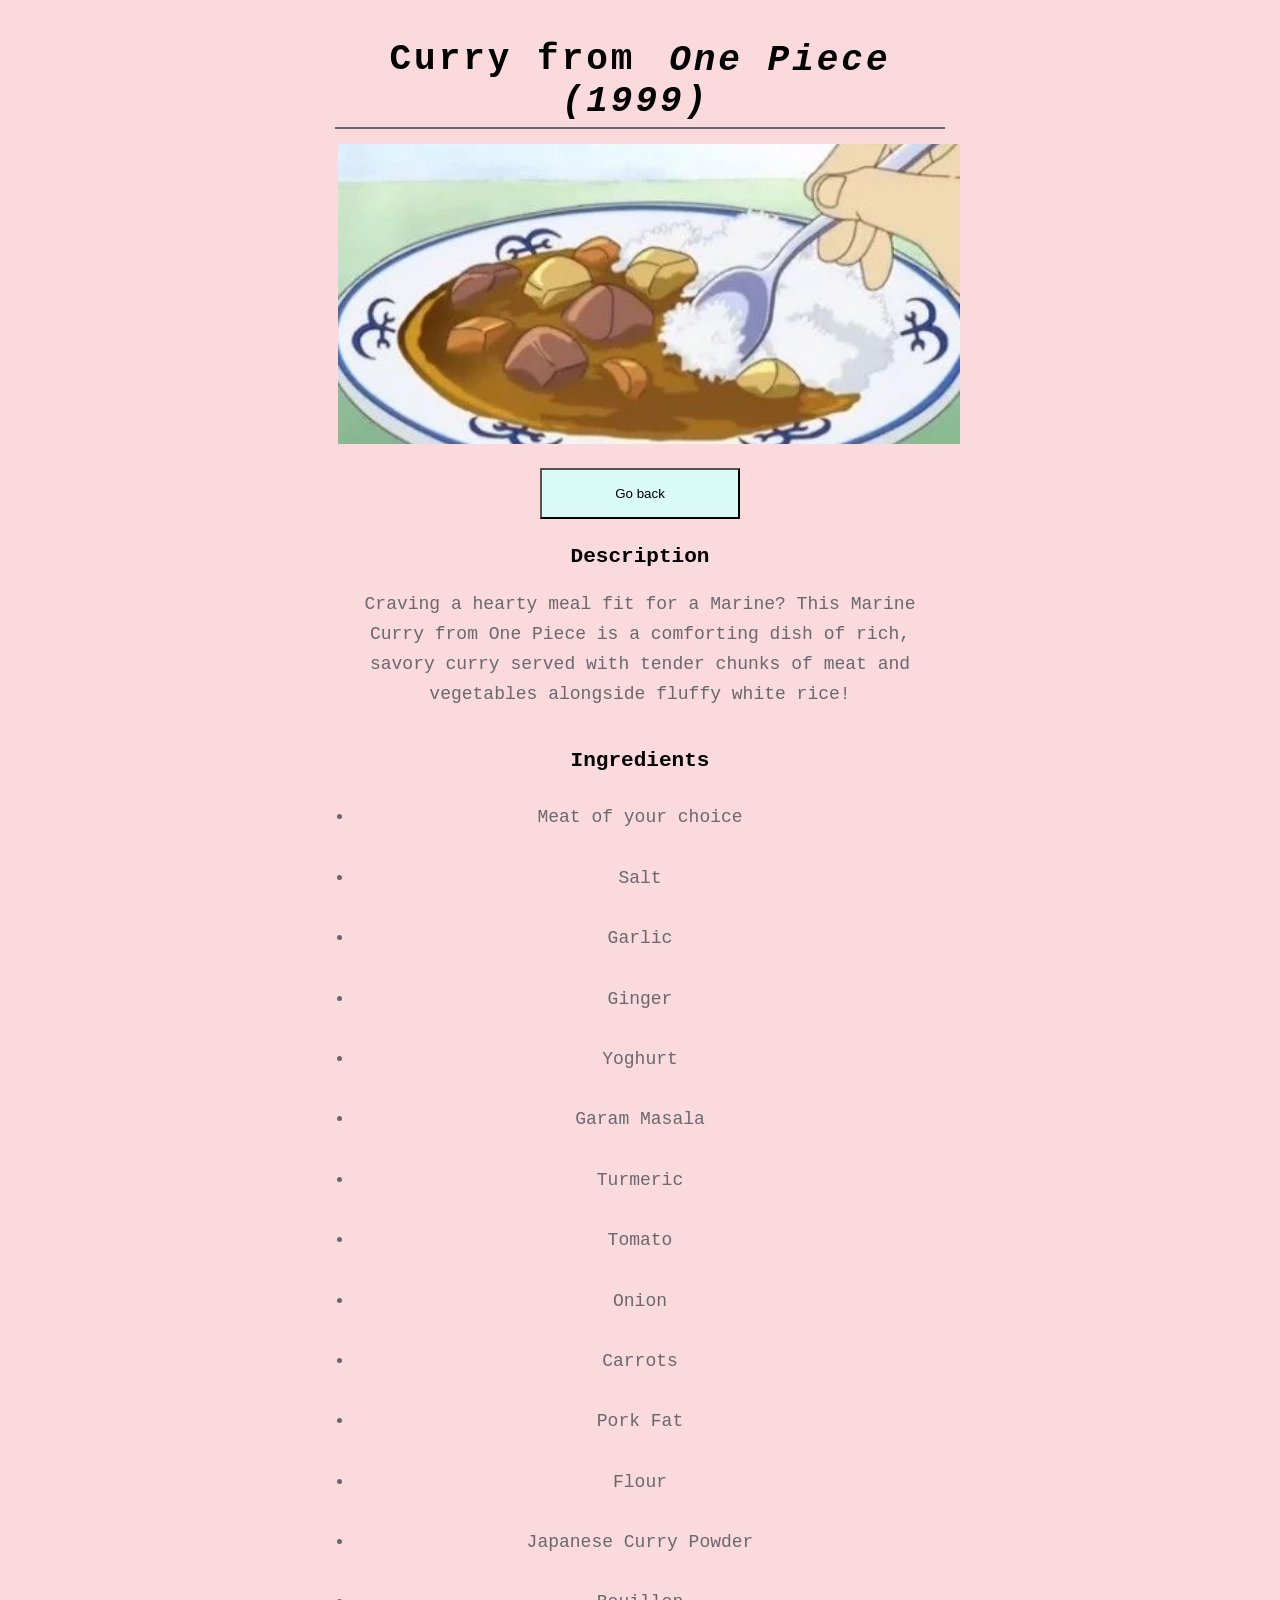
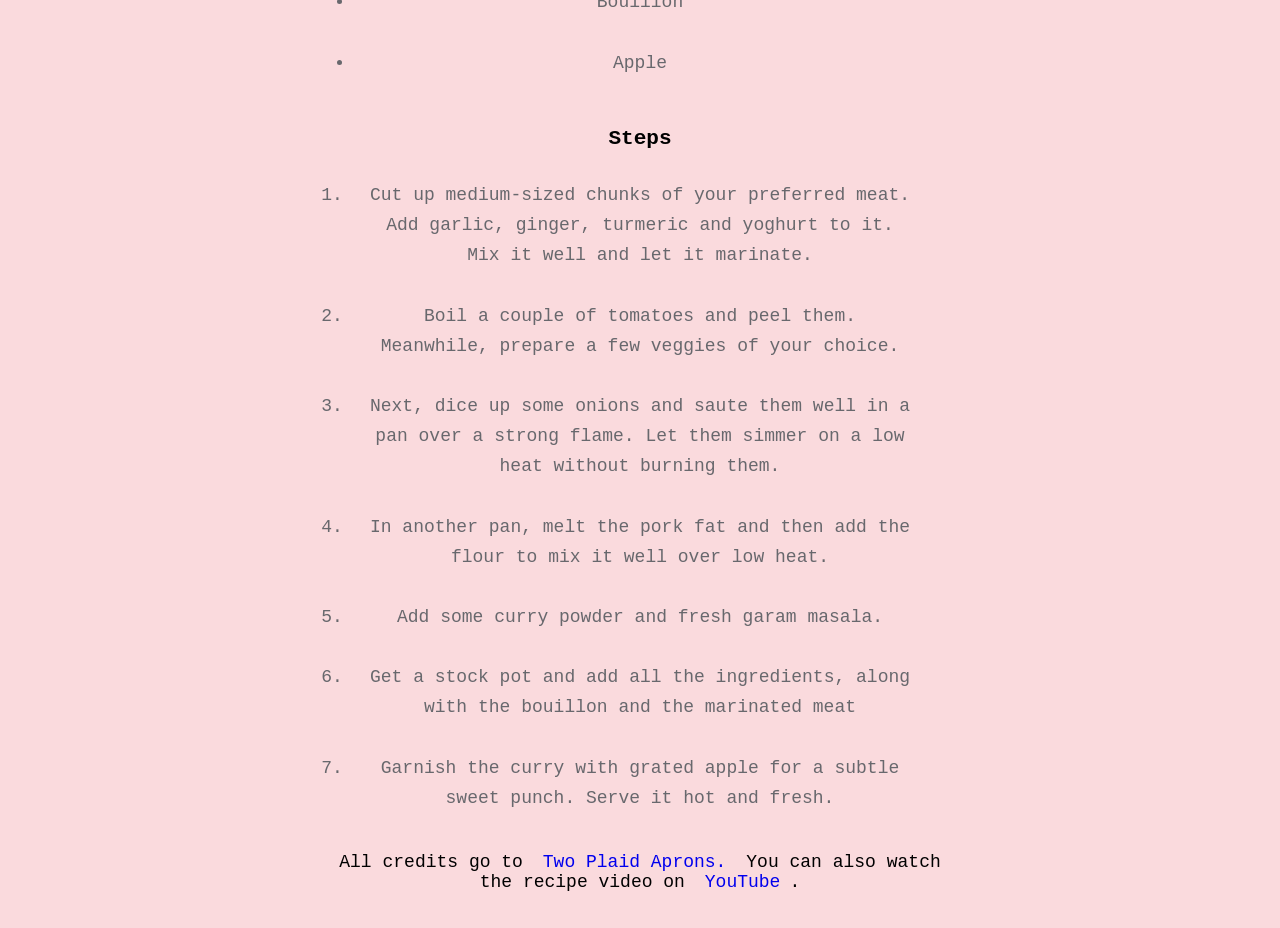
==== recipes/curry.html @ cdf540e1 "First odin project" ====
<!DOCTYPE html>
<html lang="en">
<head>
    <meta charset="UTF-8">
    <meta http-equiv="X-UA-Compatible" content="IE=edge">
    <meta name="viewport" content="width=device-width, initial-scale=1.0">
    <title>Curry</title>
    <link rel="stylesheet" href="../css/style.css">
</head>
<body>
    <div class="wrapper">
    <h1>
        Curry from <em>One Piece (1999)</em>
    </h1>

    <img src="../assets/marine-captains-curry.webp" alt="[one piece curry]">

    <a href="../index.html" target="_self" rel="noopener noreferrer"><button class="btn-group btn">Go back</button></a>

    <div>
        <h3>Description</h3>
        <p>
            Craving a hearty meal fit for a Marine? This Marine Curry from One Piece is a comforting dish of rich, savory curry served with tender chunks of meat and vegetables alongside fluffy white rice!
        </p>
    </div>

    <div>
        <h3>Ingredients</h3>
        <ul>
            <li>Meat of your choice</li>
            <li>Salt</li>
            <li>Garlic</li>
            <li>Ginger</li>
            <li>Yoghurt</li>
            <li>Garam Masala</li>
            <li>Turmeric</li>
            <li>Tomato</li>
            <li>Onion</li>
            <li>Carrots</li>
            <li>Pork Fat</li>
            <li>Flour</li>
            <li>Japanese Curry Powder</li>
            <li>Bouillon</li>
            <li>Apple</li>
        </ul>
    </div>

    <div>
        <h3>Steps</h3>
        <ol>
            <li>Cut up medium-sized chunks of your preferred meat. Add garlic, ginger, turmeric and yoghurt to it. Mix it well and let it marinate.</li>
            <li>Boil a couple of tomatoes and peel them. Meanwhile, prepare a few veggies of your choice.</li>
            <li>Next, dice up some onions and saute them well in a pan over a strong flame. Let them simmer on a low heat without burning them.</li>
            <li>In another pan, melt the pork fat and then add the flour to mix it well over low heat.</li>
            <li>Add some curry powder and fresh garam masala.</li>
            <li>Get a stock pot and add all the ingredients, along with the bouillon and the marinated meat</li>
            <li>Garnish the curry with grated apple for a subtle sweet punch. Serve it hot and fresh.</li>
        </ol>
    </div>

    <footer>
        All credits go to <a href="https://www.youtube.com/@TwoPlaidAprons" target="_blank" rel="noopener noreferrer">Two Plaid Aprons.</a> You can also watch the recipe video on <a href="https://www.youtube.com/watch?v=bvPAxAOwMVo" target="_blank" rel="noopener noreferrer">YouTube</a>.
    </footer>
    </div>
</body>
</html>
---- css/style.css ----
*{
    margin: 0.5vw;
    padding: 0.3vh;
}

body {
    font-family:'Courier New', Courier, monospace;
    font-size: 18px;
    background-color: #fadadd;
    text-align: center;
    height: 100%;
}

h1 {
    border-bottom: 2px solid #68686D;
    letter-spacing: 3px;
    margin: 6px;
    padding: 6px;
}

a {
    text-decoration: none;
}

img {
    width: 100%;
    height: 300px;
    object-fit:cover;
}

.wrapper {
    margin-left: auto;
    margin-right: auto;
    width: 50%;
}

.section {
    margin-left: auto;
    margin-right: auto;
    margin-bottom: 30px;
    padding: 10px;
    text-align: left;
}

.btn{
    min-width: 200px;
    background-color: #DAFAF7;
    width: 100%;
    padding: 16px;
    margin-top: 10px;
    cursor: pointer;
}

.btn-group {
    display: inline-block;
    width: 200px;
}

.btn-group button:not(:last-child) {
    border-bottom: none; 
}

li, p {
    color: #68686D;
    padding: 12px;
    line-height: 30px;
    text-justify: auto;
}
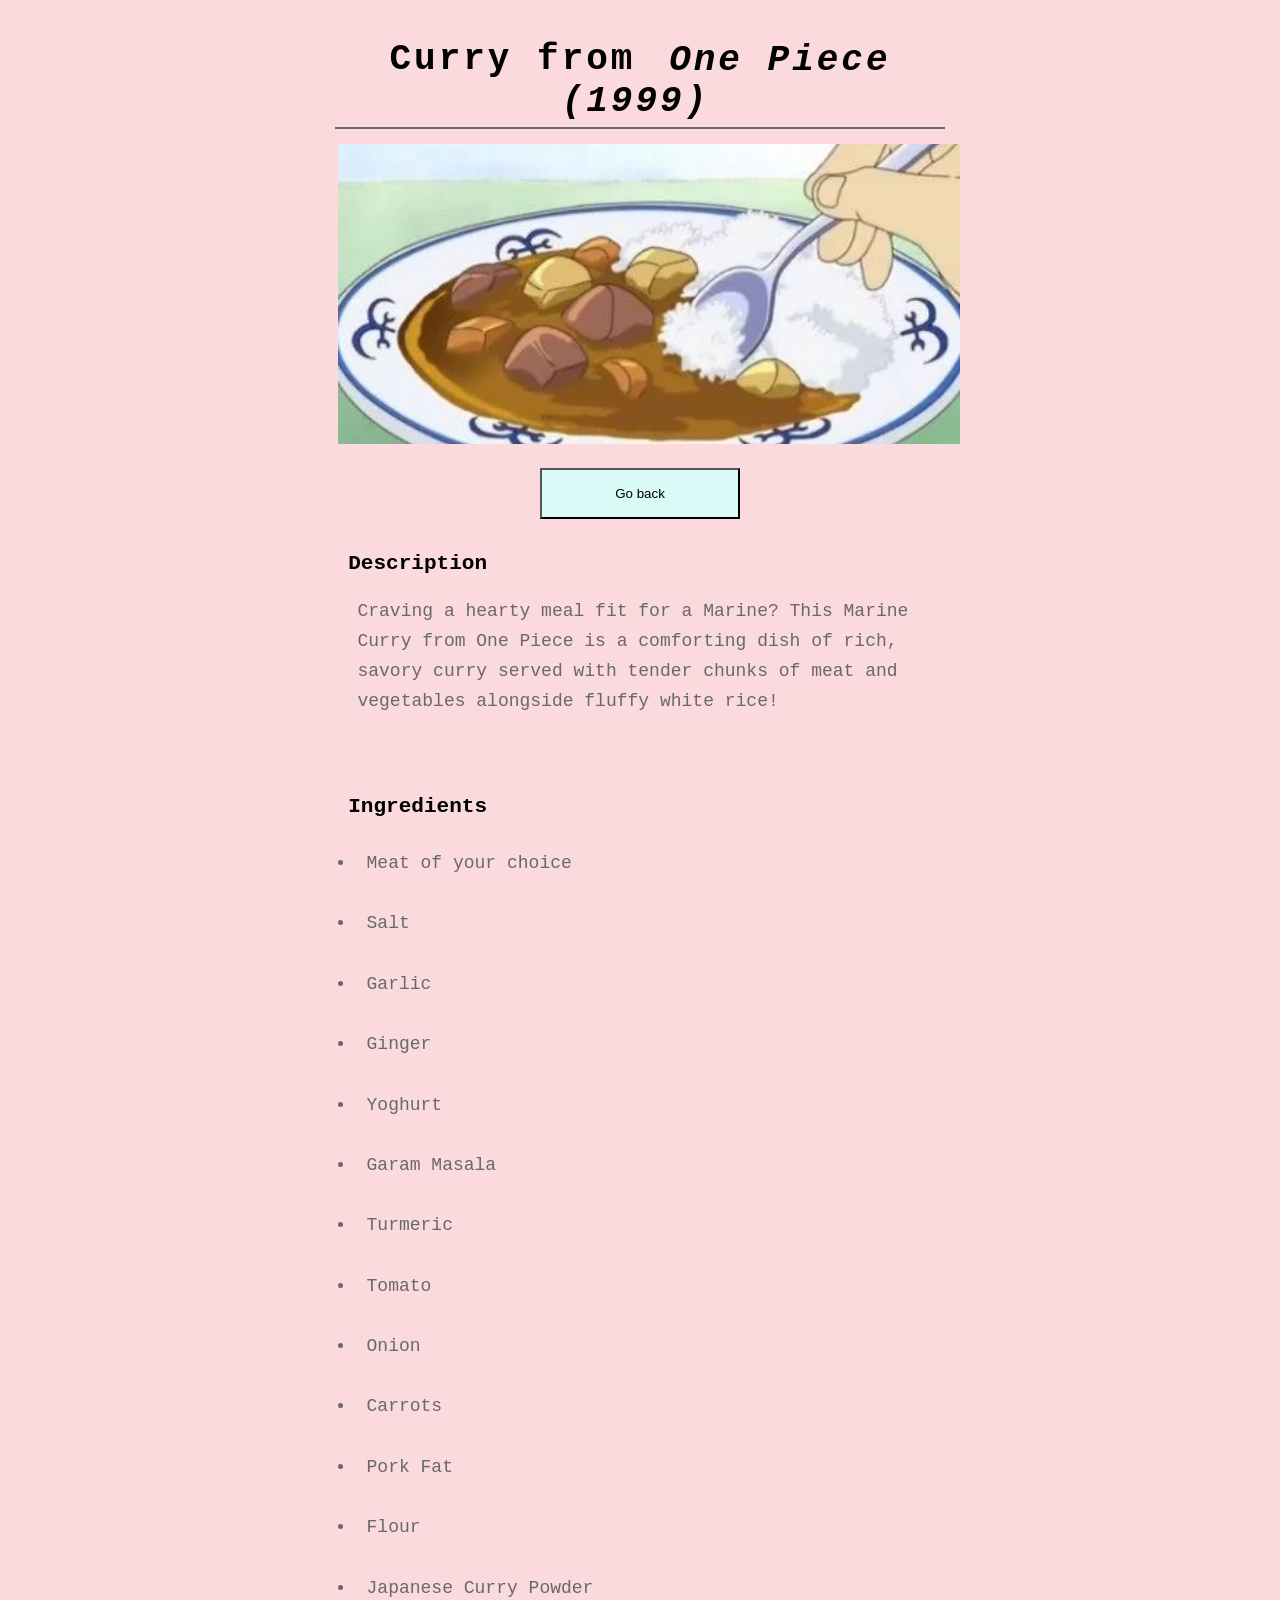
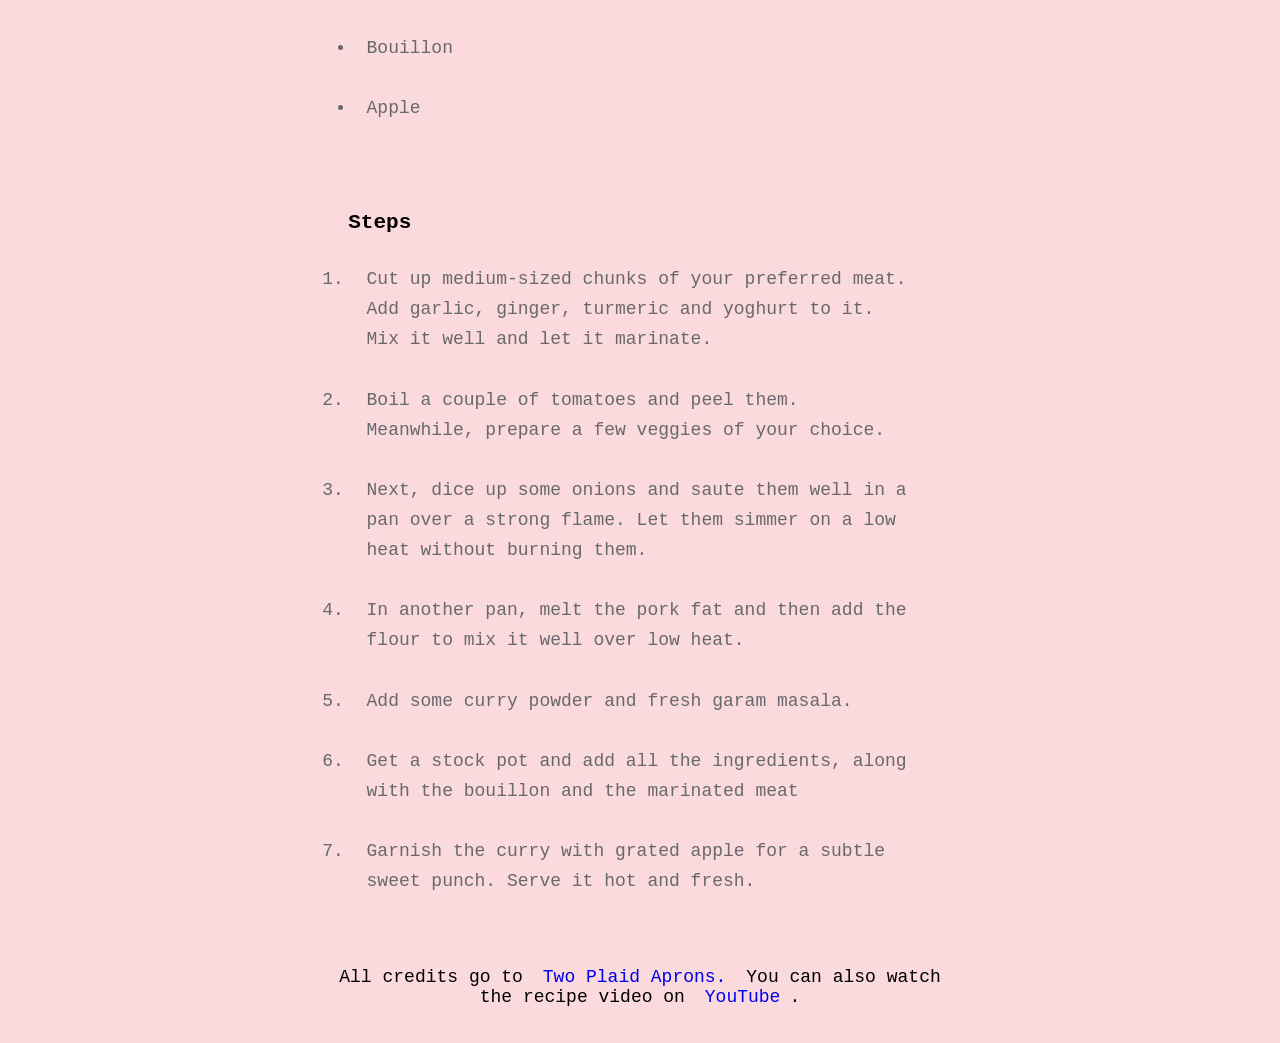
==== commit 091b2719: "Refactor div elements to include section class" ====
--- a/recipes/curry.html
+++ b/recipes/curry.html
@@ -17,14 +17,14 @@
 
     <a href="../index.html" target="_self" rel="noopener noreferrer"><button class="btn-group btn">Go back</button></a>
 
-    <div>
+    <div class="section">
         <h3>Description</h3>
         <p>
             Craving a hearty meal fit for a Marine? This Marine Curry from One Piece is a comforting dish of rich, savory curry served with tender chunks of meat and vegetables alongside fluffy white rice!
         </p>
     </div>
 
-    <div>
+    <div class="section">
         <h3>Ingredients</h3>
         <ul>
             <li>Meat of your choice</li>
@@ -45,7 +45,7 @@
         </ul>
     </div>
 
-    <div>
+    <div class="section">
         <h3>Steps</h3>
         <ol>
             <li>Cut up medium-sized chunks of your preferred meat. Add garlic, ginger, turmeric and yoghurt to it. Mix it well and let it marinate.</li>
@@ -63,4 +63,4 @@
     </footer>
     </div>
 </body>
-</html>+</html>
